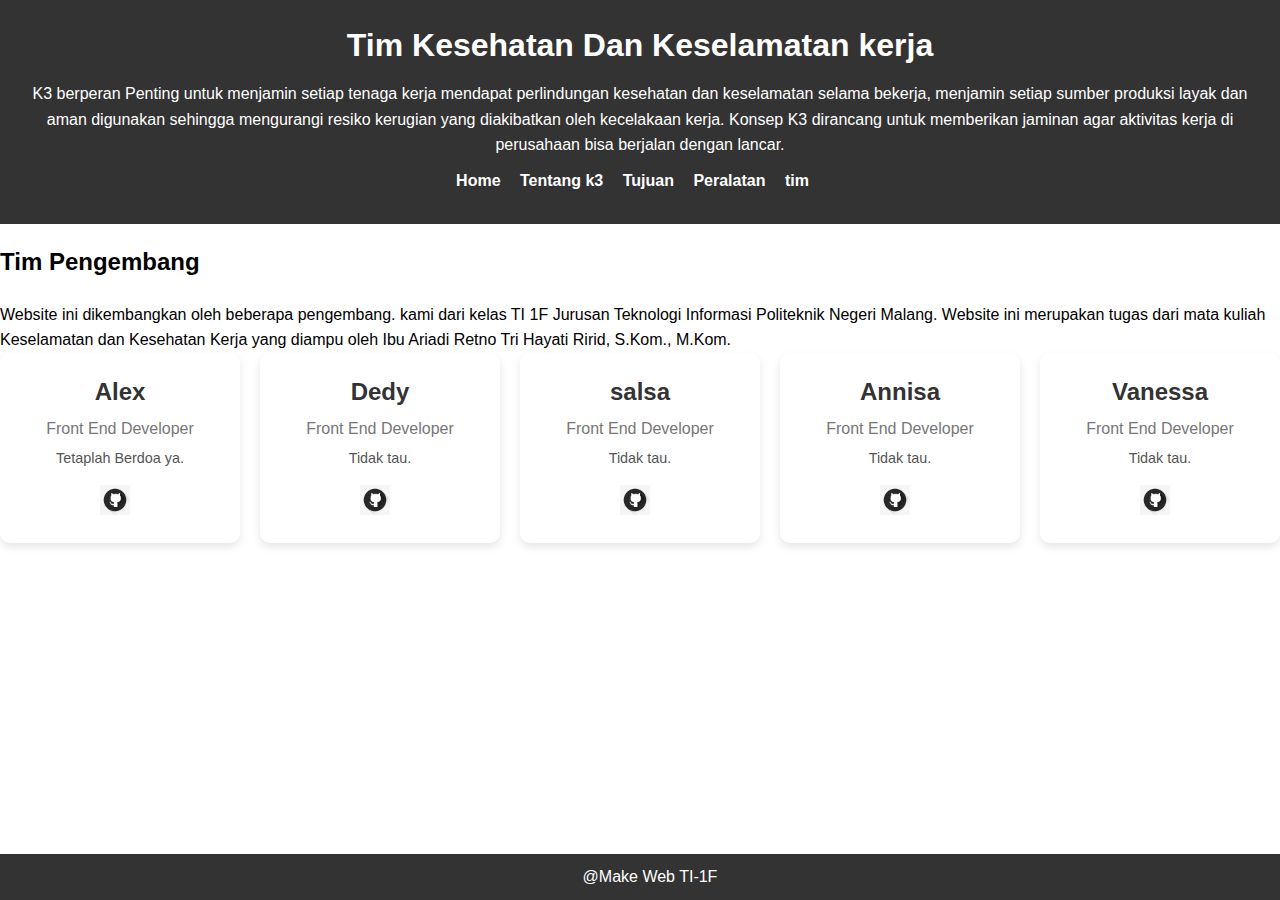
==== tim.html @ 2916cc83 "web k3" ====
<!DOCTYPE html>
<html lang="en">
  <head>
    <meta charset="UTF-8" />
    <meta name="viewport" content="width=device-width, initial-scale=1.0" />
    <title>tim</title>
    <link rel="stylesheet" href="style.css" />
  </head>
  <body>
    <!-- Header Penjelasan singkat  -->
    <div class="header">
      <h1 class="KesehatanDanKeselamatan">
        Tim Kesehatan Dan Keselamatan kerja
      </h1>
      <p class="singkat">
        K3 berperan Penting untuk menjamin setiap tenaga kerja mendapat
        perlindungan kesehatan dan keselamatan selama bekerja, menjamin setiap
        sumber produksi layak dan aman digunakan sehingga mengurangi resiko
        kerugian yang diakibatkan oleh kecelakaan kerja. Konsep K3 dirancang
        untuk memberikan jaminan agar aktivitas kerja di perusahaan bisa
        berjalan dengan lancar.
      </p>
      <!-- nav -->
      <nav>
        <ul>
          <li><a href="index.html">Home</a></li>
          <li><a href="tentangk3.html">Tentang k3</a></li>
          <li><a href="tujuan.html">Tujuan</a></li>
          <li><a href="peralatan.html">Peralatan</a></li>
          <li><a href="tim.html">tim</a></li>
        </ul>
      </nav>
    </div>
    <section id="tim" class="team">
        <div class="container">
  
            <div class="section-title aos-init aos-animate" data-aos="fade-up">
                <h2>Tim Pengembang</h2>
                <p>Website ini dikembangkan oleh beberapa pengembang. kami dari kelas TI 1F Jurusan Teknologi Informasi Politeknik Negeri Malang. Website ini merupakan tugas dari mata kuliah Keselamatan dan Kesehatan Kerja yang diampu oleh Ibu Ariadi Retno Tri Hayati Ririd, S.Kom., M.Kom.</p>
            </div>  
        </div>
    </section>
    <div class="profile-container">
        <div class="profile-card">
          <div class="profile-info">
            <h2 class="name">Alex</h2>
            <p class="job-title">Front End Developer</p>
            <p class="bio">Tetaplah Berdoa ya.</p>
          </div>
          <ul class="social-links">
            <li><a href="https://github.com/AlexanderDev2004" target="_blank"><img src="img/github.png" alt="github"></a></li>
            <!-- Add more social icons as needed -->
          </ul>
        </div>
    
        <div class="profile-card">
          <div class="profile-info">
            <h2 class="name">Dedy</h2>
            <p class="job-title">Front End Developer</p>
            <p class="bio">Tidak tau.</p>
          </div>
          <ul class="social-links">
            <li><a href="#" target="_blank"><img src="img/github.png" alt="github"></a></li>
            <!-- Add more social icons as needed -->
          </ul>
        </div>
        <div class="profile-card">
          <div class="profile-info">
            <h2 class="name">salsa</h2>
            <p class="job-title">Front End Developer</p>
            <p class="bio">Tidak tau.</p>
          </div>
          <ul class="social-links">
            <li><a href="#" target="_blank"><img src="img/github.png" alt="github"></a></li>
            <!-- Add more social icons as needed -->
          </ul>
        </div>
        <div class="profile-card">
          <div class="profile-info">
            <h2 class="name">Annisa</h2>
            <p class="job-title">Front End Developer</p>
            <p class="bio">Tidak tau.</p>
          </div>
          <ul class="social-links">
            <li><a href="#" target="_blank"><img src="img/github.png" alt="github"></a></li>
            <!-- Add more social icons as needed -->
          </ul>
        </div>
        <div class="profile-card">
          <div class="profile-info">
            <h2 class="name">Vanessa</h2>
            <p class="job-title">Front End Developer</p>
            <p class="bio">Tidak tau.</p>
          </div>
          <ul class="social-links">
            <li><a href="#" target="_blank"><img src="img/github.png" alt="github"></a></li>
            <!-- Add more social icons as needed -->
          </ul>
        </div>
      </div>
    </body>
    </html>
    <footer>@Make Web TI-1F</footer>
  </body>
</html>
---- style.css ----
body,
h1,
p,
ul {
  margin: 0;
  padding: 0;
}

/* Basic styling for the body */
body {
  font-family: Arial, sans-serif;
  line-height: 1.6;
}

/* Header styling */
.header {
  background-color: #333;
  color: white;
  padding: 20px;
  text-align: center;
}

.header h1 {
  margin-bottom: 10px;
}

.header p {
  font-size: 16px;
}

/* Navigation styling */
nav ul {
  list-style-type: none;
  margin: 10px 0;
  padding: 0;
}

nav ul li {
  display: inline;
  margin-right: 15px;
}

nav a {
  text-decoration: none;
  color: white;
  font-weight: bold;
}

/* Main content styling */
#content {
  padding: 20px;
}

.judulk3detail {
  color: #333;
}

.penjelasank3 {
  margin-top: 20px;
}

.logok3 {
  max-width: 100%;
  height: auto;
  margin-bottom: 10px;
}

/* Footer styling */
footer {
  background-color: #333;
  color: white;
  padding: 10px;
  text-align: center;
  position: fixed;
  bottom: 0;
  width: 100%;
}

.alatk3 {
    width: 200px;
    height: 200px;
}
.alatk3 img {
    width: 400px;
    height: 400px;
}
.alatk3 p {
    size: 34px;
}

.profile-container {
    display: flex;
    gap: 20px;
  }
  
  .profile-card {
    background-color: white;
    border-radius: 10px;
    box-shadow: 0 4px 8px rgba(0, 0, 0, 0.1);
    overflow: hidden;
    max-width: 300px;
    width: 100%;
    text-align: center;
    padding: 20px;
  }
  
  .profile-card .profile-picture {
    width: 100px;
    height: 100px;
    border-radius: 50%;
    margin-bottom: 15px;
  }
  
  .profile-card .profile-info {
    margin-bottom: 15px;
  }
  
  .profile-card h2.name {
    margin: 0;
    font-size: 1.5em;
    color: #333;
  }
  
  .profile-card p.job-title {
    margin: 5px 0;
    color: #777;
  }
  
  .profile-card p.bio {
    font-size: 0.9em;
    color: #555;
  }
  
  .social-links {
    list-style: none;
    padding: 0;
    margin: 15px 0 0 0;
  }
  
  .social-links li {
    display: inline-block;
    margin-right: 10px;
  }
  
  .social-links img {
    width: 30px;
    height: 30px;
  }
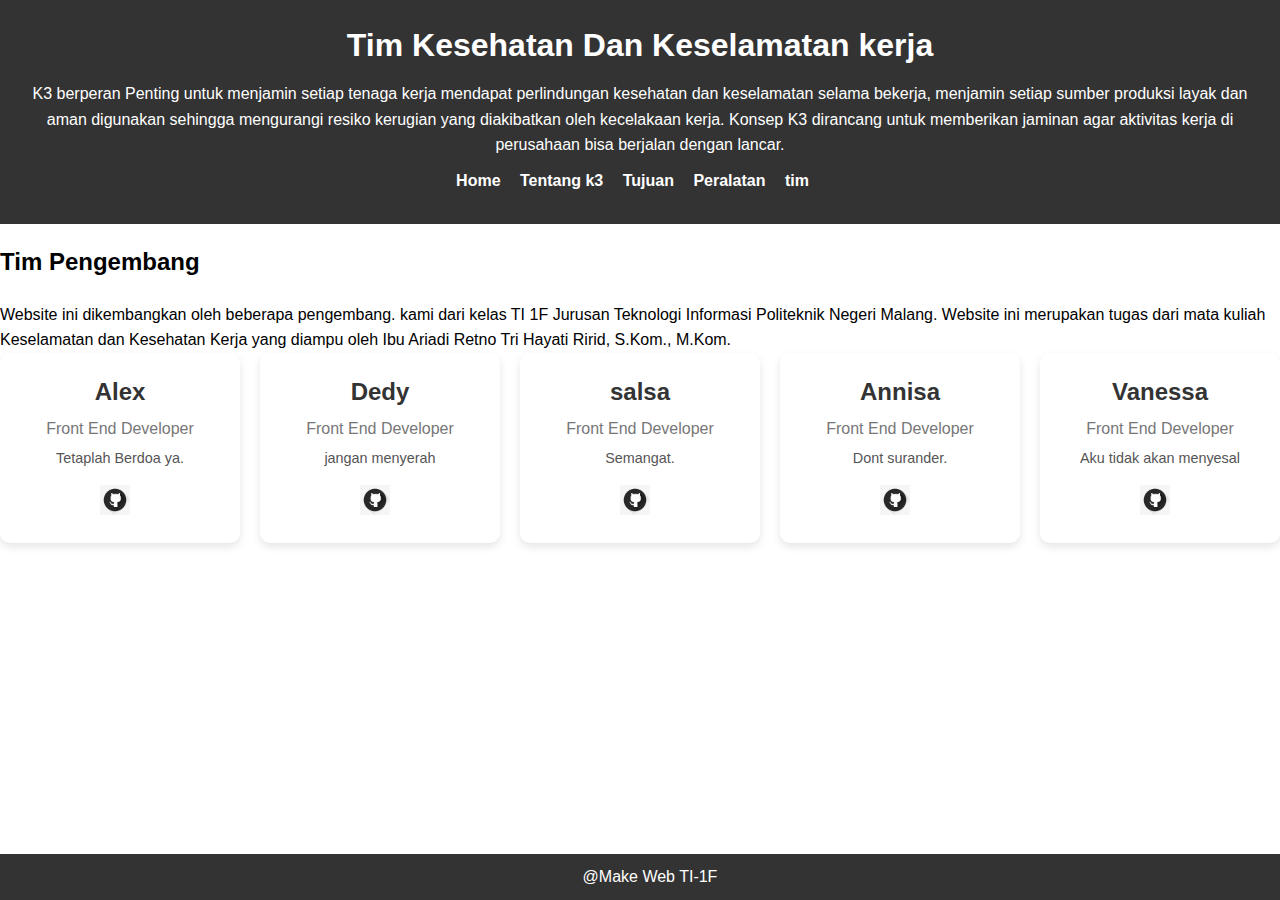
==== commit 7078d43b: "update" ====
--- a/tim.html
+++ b/tim.html
@@ -57,7 +57,7 @@
           <div class="profile-info">
             <h2 class="name">Dedy</h2>
             <p class="job-title">Front End Developer</p>
-            <p class="bio">Tidak tau.</p>
+            <p class="bio">jangan menyerah</p>
           </div>
           <ul class="social-links">
             <li><a href="#" target="_blank"><img src="img/github.png" alt="github"></a></li>
@@ -68,7 +68,7 @@
           <div class="profile-info">
             <h2 class="name">salsa</h2>
             <p class="job-title">Front End Developer</p>
-            <p class="bio">Tidak tau.</p>
+            <p class="bio">Semangat.</p>
           </div>
           <ul class="social-links">
             <li><a href="#" target="_blank"><img src="img/github.png" alt="github"></a></li>
@@ -79,7 +79,7 @@
           <div class="profile-info">
             <h2 class="name">Annisa</h2>
             <p class="job-title">Front End Developer</p>
-            <p class="bio">Tidak tau.</p>
+            <p class="bio">Dont surander.</p>
           </div>
           <ul class="social-links">
             <li><a href="#" target="_blank"><img src="img/github.png" alt="github"></a></li>
@@ -90,7 +90,7 @@
           <div class="profile-info">
             <h2 class="name">Vanessa</h2>
             <p class="job-title">Front End Developer</p>
-            <p class="bio">Tidak tau.</p>
+            <p class="bio">Aku tidak akan menyesal</p>
           </div>
           <ul class="social-links">
             <li><a href="#" target="_blank"><img src="img/github.png" alt="github"></a></li>
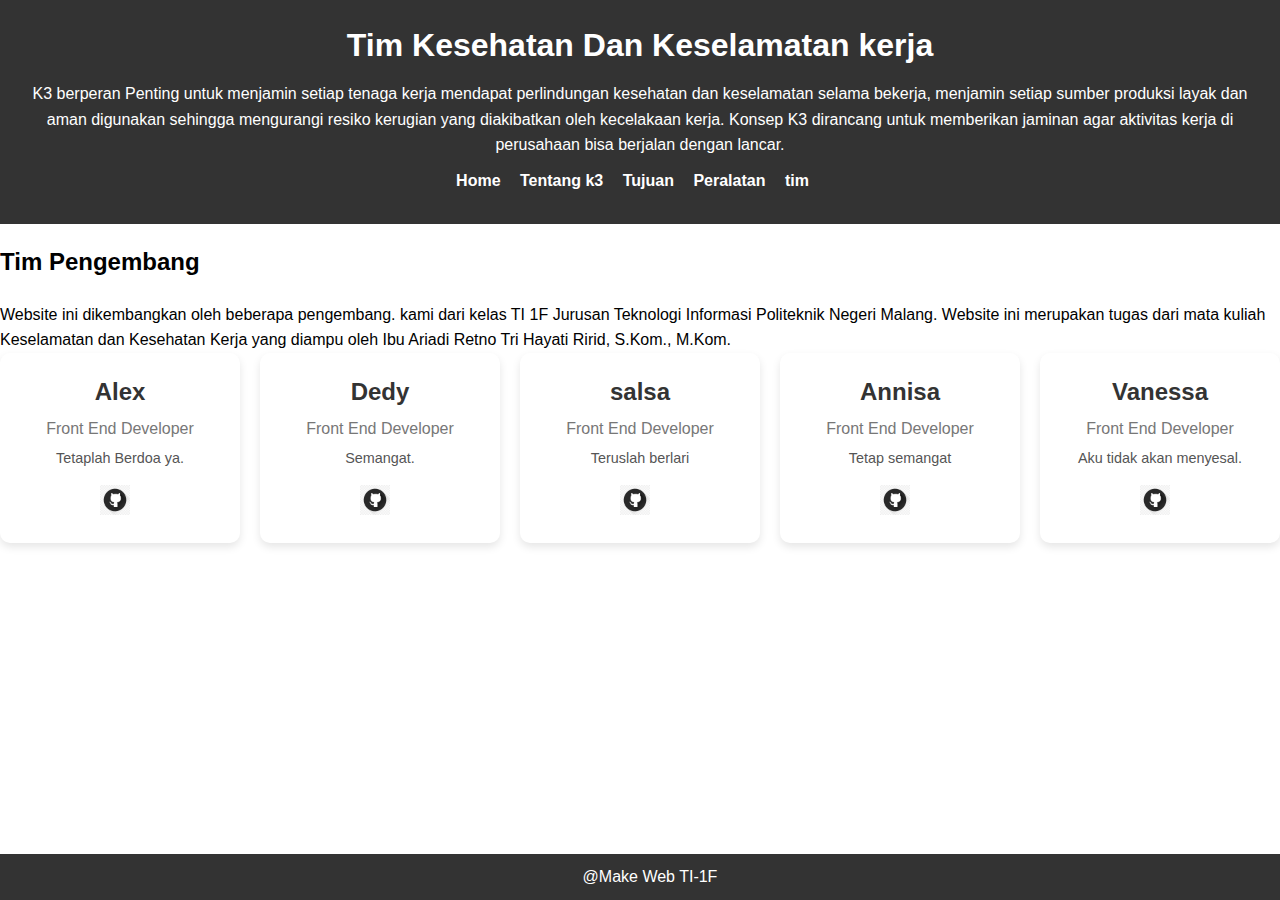
==== commit ff4ef9f8: "update : bio tim" ====
--- a/tim.html
+++ b/tim.html
@@ -57,7 +57,7 @@
           <div class="profile-info">
             <h2 class="name">Dedy</h2>
             <p class="job-title">Front End Developer</p>
-            <p class="bio">jangan menyerah</p>
+            <p class="bio">Semangat.</p>
           </div>
           <ul class="social-links">
             <li><a href="#" target="_blank"><img src="img/github.png" alt="github"></a></li>
@@ -68,7 +68,7 @@
           <div class="profile-info">
             <h2 class="name">salsa</h2>
             <p class="job-title">Front End Developer</p>
-            <p class="bio">Semangat.</p>
+            <p class="bio">Teruslah berlari</p>
           </div>
           <ul class="social-links">
             <li><a href="#" target="_blank"><img src="img/github.png" alt="github"></a></li>
@@ -79,7 +79,7 @@
           <div class="profile-info">
             <h2 class="name">Annisa</h2>
             <p class="job-title">Front End Developer</p>
-            <p class="bio">Dont surander.</p>
+            <p class="bio">Tetap semangat</p>
           </div>
           <ul class="social-links">
             <li><a href="#" target="_blank"><img src="img/github.png" alt="github"></a></li>
@@ -90,7 +90,7 @@
           <div class="profile-info">
             <h2 class="name">Vanessa</h2>
             <p class="job-title">Front End Developer</p>
-            <p class="bio">Aku tidak akan menyesal</p>
+            <p class="bio">Aku tidak akan menyesal.</p>
           </div>
           <ul class="social-links">
             <li><a href="#" target="_blank"><img src="img/github.png" alt="github"></a></li>
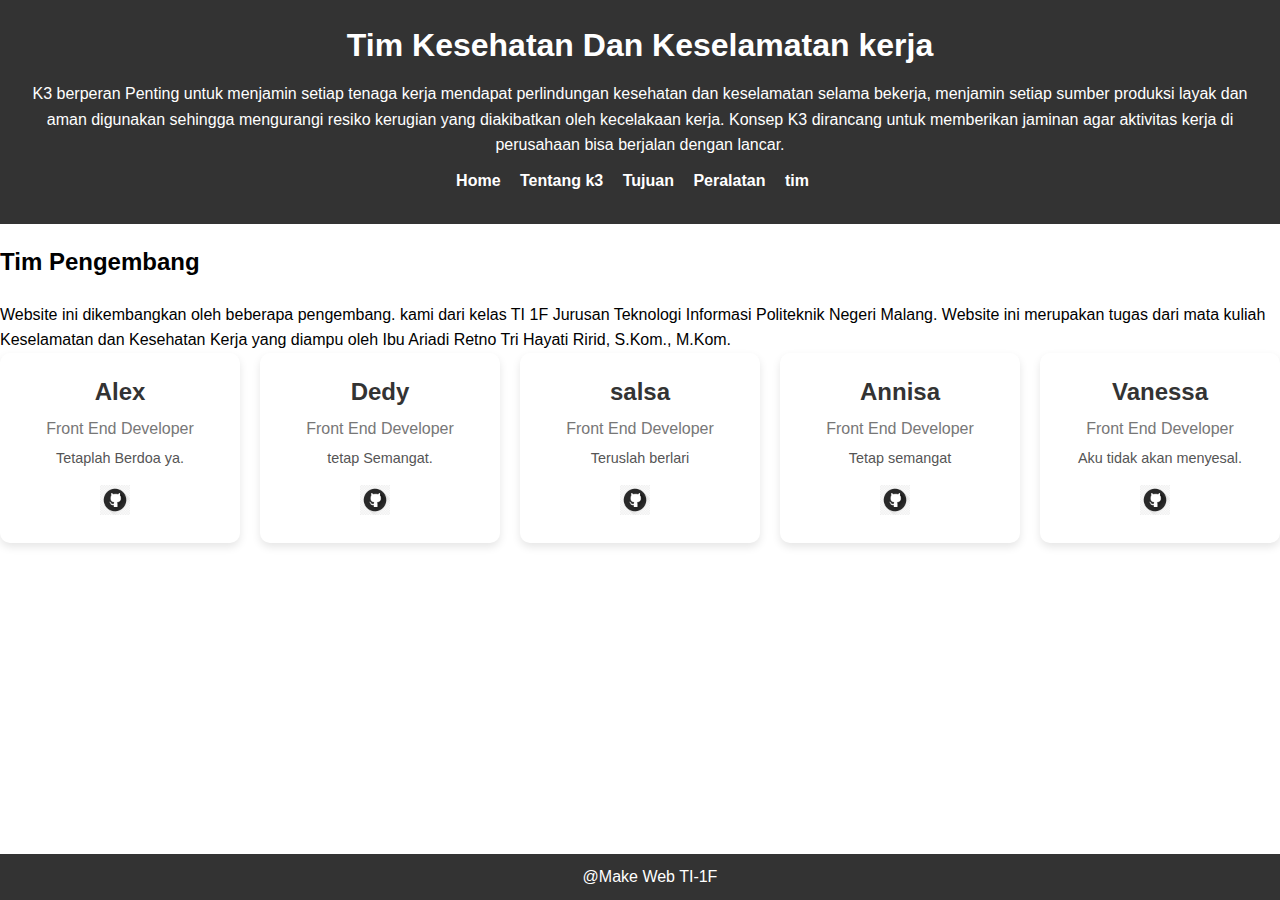
==== commit e04193a1: "update : tim bio" ====
--- a/tim.html
+++ b/tim.html
@@ -57,7 +57,7 @@
           <div class="profile-info">
             <h2 class="name">Dedy</h2>
             <p class="job-title">Front End Developer</p>
-            <p class="bio">Semangat.</p>
+            <p class="bio">tetap Semangat.</p>
           </div>
           <ul class="social-links">
             <li><a href="#" target="_blank"><img src="img/github.png" alt="github"></a></li>
